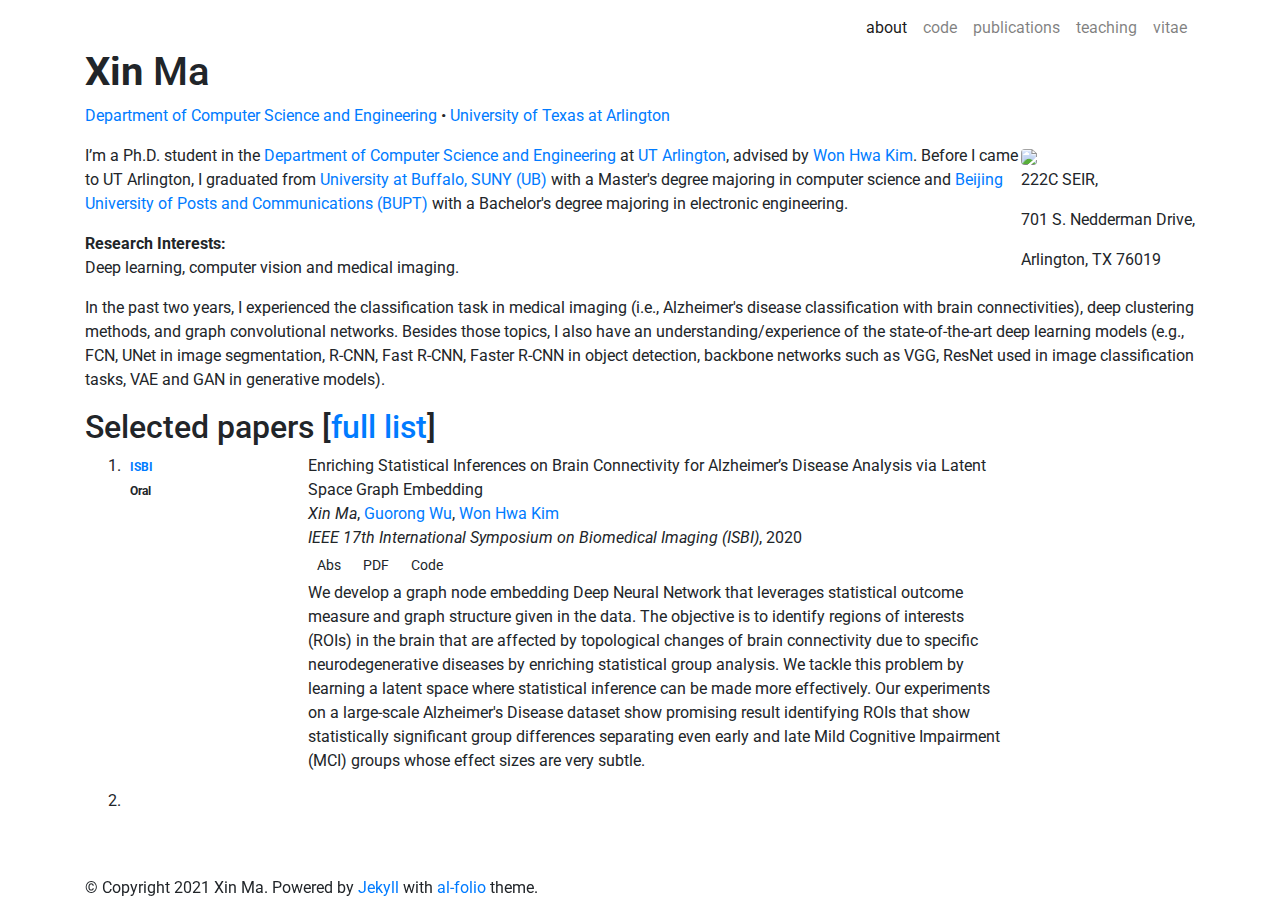
==== index.html @ b3edd10b "Update index.html" ====
<!DOCTYPE html>
<html>

  <head>
    <meta charset="utf-8">
<meta name="viewport" content="width=device-width, initial-scale=1, shrink-to-fit=no">
<meta http-equiv="X-UA-Compatible" content="IE=edge">

<title>Xin Ma</title>
<meta name="description" content="PhD student in Deep Learning and Computer Vision @ UT Arlington.">

<!-- Bootstrap & MDB -->
<link href="https://stackpath.bootstrapcdn.com/bootstrap/4.5.2/css/bootstrap.min.css" rel="stylesheet" integrity="sha512-MoRNloxbStBcD8z3M/2BmnT+rg4IsMxPkXaGh2zD6LGNNFE80W3onsAhRcMAMrSoyWL9xD7Ert0men7vR8LUZg==" crossorigin="anonymous">
<link rel="stylesheet" href="https://cdnjs.cloudflare.com/ajax/libs/mdbootstrap/4.19.1/css/mdb.min.css" integrity="sha512-RO38pBRxYH3SoOprtPTD86JFOclM51/XTIdEPh5j8sj4tp8jmQIx26twG52UaLi//hQldfrh7e51WzP9wuP32Q==" crossorigin="anonymous" />

<!-- Fonts & Icons -->
<link rel="stylesheet" href="https://cdnjs.cloudflare.com/ajax/libs/font-awesome/5.14.0/css/all.min.css"  integrity="sha512-1PKOgIY59xJ8Co8+NE6FZ+LOAZKjy+KY8iq0G4B3CyeY6wYHN3yt9PW0XpSriVlkMXe40PTKnXrLnZ9+fkDaog==" crossorigin="anonymous">
<link rel="stylesheet" href="https://cdnjs.cloudflare.com/ajax/libs/academicons/1.9.0/css/academicons.min.css" integrity="sha512-W4yqoT1+8NLkinBLBZko+dFB2ZbHsYLDdr50VElllRcNt2Q4/GSs6u71UHKxB7S6JEMCp5Ve4xjh3eGQl/HRvg==" crossorigin="anonymous">
<link rel="stylesheet" type="text/css" href="https://fonts.googleapis.com/css?family=Roboto:300,400,500,700|Roboto+Slab:100,300,400,500,700|Material+Icons">

<!-- Styles -->
<link rel="shortcut icon" href="/xma/assets/img/favicon.ico">
<link rel="stylesheet" href="/xma/assets/css/main.css">

<link rel="canonical" href="/xma/">

<!-- Open Graph -->

<meta property="og:site_name" content="PhD student in Deep Learning and Computer Vision @ UT Arlington." />
<meta property="og:type" content="object" />
<meta property="og:title" content="" />
<meta property="og:url" content="https://xma24.github.io/xma/" />
<meta property="og:description" content="about" />
<meta property="og:image" content="" />


  </head>

  <body class="fixed-top-nav ">

    <!-- Header -->

    <header>

    <!-- Nav Bar -->
    <nav id="navbar" class="navbar navbar-light bg-white navbar-expand-sm fixed-top">
    <div class="container">
      
        <!-- Social Icons -->
        <div class="row ml-1 ml-sm-0">
          <span class="contact-icon text-center">
  <a href="mailto:xin.ma@mavs.uta.edu"><i class="fas fa-envelope"></i></a>
  
  <a href="https://scholar.google.com/citations?user=RAw-wJIAAAAJ" target="_blank" title="Google Scholar"><i class="ai ai-google-scholar"></i></a>
  
  
  <a href="https://github.com/xma24" target="_blank" title="GitHub"><i class="fab fa-github"></i></a>
  <a href="https://www.linkedin.com/in/xin-ma-b4b8b1197/" target="_blank" title="LinkedIn"><i class="fab fa-linkedin"></i></a>
  
  
  
  
</span>

        </div>
      
      <!-- Navbar Toogle -->
      <button class="navbar-toggler collapsed ml-auto" type="button" data-toggle="collapse" data-target="#navbarNav" aria-controls="navbarNav" aria-expanded="false" aria-label="Toggle navigation">
        <span class="sr-only">Toggle navigation</span>
        <span class="icon-bar top-bar"></span>
        <span class="icon-bar middle-bar"></span>
        <span class="icon-bar bottom-bar"></span>
      </button>
      <div class="collapse navbar-collapse text-right" id="navbarNav">
        <ul class="navbar-nav ml-auto flex-nowrap">
          <!-- About -->
          <li class="nav-item active">
            <a class="nav-link" href="/xma/">
              about
              
                <span class="sr-only">(current)</span>
              
            </a>
          </li>
          
          <!-- Other pages -->
          
          
          
          
          
          
          
          
          
          
          
          
          
<!--           <li class="nav-item "> -->
<!--               <a class="nav-link" href="/xma/bio/"> -->
<!--                 bio -->
<!--                  -->
<!--               </a> -->
<!--           </li> -->
<!--            -->
<!--            -->
<!--            -->
<!--           <li class="nav-item "> -->
<!--               <a class="nav-link" href="/xma/calendar/"> -->
<!--                 calendar -->
<!--                  -->
<!--               </a> -->
<!--           </li> -->
<!--            -->
          
          
          <li class="nav-item ">
              <a class="nav-link" href="/xma/code/">
                code
                
              </a>
          </li>
          
          
          
          
          
          <li class="nav-item ">
              <a class="nav-link" href="/xma/publications/">
                publications
                
              </a>
          </li>
          
          
          
          <li class="nav-item ">
              <a class="nav-link" href="/xma/teaching/">
                teaching
                
              </a>
          </li>
          
          
          <!-- CV link -->
          <li class="nav-item">
            <a class="nav-link" href="/xma/assets/pdf/CV.pdf" target="_blank">vitae</a>
          </li>
        </ul>
      </div>
    </div>
  </nav>

</header>


    <!-- Content -->

    <div class="container mt-5">
      <div class="post">

  <header class="post-header">
    
    
    
    
    <h1 class="post-title">
<span class="font-weight-bold">Xin</span>  Ma</h1>
    <p class="post-description"><a href="https://www.uta.edu/academics/schools-colleges/engineering/academics/departments/cse" target="_blank">Department of Computer Science and Engineering</a> • <a href="https://www.uta.edu/" target="_blank">University of Texas at Arlington</a></p>
  </header>

  <article>
    
    <div class="profile float-right">
      
        <img class="img-fluid z-depth-1 rounded" src="/xma/assets/img/xin_ma.jpeg">
      
      
        <div class="address">
          <p>222C SEIR,</p> <p>701 S. Nedderman Drive,</p> <p>Arlington, TX 76019</p>

        </div>
      
    </div>
    

    <p>I’m a Ph.D. student in the <a href="https://www.uta.edu/academics/schools-colleges/engineering/academics/departments/cse" target="_blank">Department of Computer Science and Engineering</a> at <a href="https://www.uta.edu/" target="_blank">UT Arlington</a>, advised by <a href="http://ranger.uta.edu/~wonhwa/" target="\_blank">Won Hwa Kim</a>. Before I came to UT Arlington, I graduated from <a href="http://www.buffalo.edu/" target="\_blank">University at Buffalo, SUNY (UB)</a> with a Master's degree majoring in computer science and <a href="https://english.bupt.edu.cn/" target="\_blank">Beijing University of Posts and Communications (BUPT)</a> with a Bachelor's degree majoring in electronic engineering.</p>

<p><strong>Research Interests:</strong> <br>
<!--Probabilistic modeling, deep learning, and massively multi-task learning, with a focus on computational frameworks for adaptation, interpretability, and personalization of statistical models learned from data.</p>-->
  Deep learning, computer vision and medical imaging.
</p>


  <p>In the past two years, I experienced the classification task in medical imaging (i.e., Alzheimer's disease classification with brain connectivities), deep clustering methods, and graph convolutional networks. Besides those topics, I also have an understanding/experience of the state-of-the-art deep learning models (e.g., FCN, UNet in image segmentation, R-CNN, Fast R-CNN, Faster R-CNN in object detection, backbone networks such as VGG, ResNet used in image classification tasks, VAE and GAN in generative models).
  </p>
    
      <div class="publications">
  <h2>Selected papers <span>[<a href="https://scholar.google.com/citations?user=RAw-wJIAAAAJ">full list</a>]</span>
</h2>
  <ol class="bibliography">
<li>
<div class="row">
  <div class="col-sm-2 abbr">
  
    <abbr class="badge"><a href="http://2020.biomedicalimaging.org" target="_blank">ISBI</a></abbr>
    <br>
    <span class="award badge">Oral</span>
    
  
  
  </div>

  <div id="alshedivat2020federated" class="col-sm-8">
    
      <div class="title">Enriching Statistical Inferences on Brain Connectivity for Alzheimer’s Disease Analysis via Latent Space Graph Embedding</div>
      <div class="author">
        
          
            
              <em>Xin Ma</em>,
            
          
        
          
            
              
                <a href="https://www.acmlab.org/about-me" target="_blank">Guorong Wu</a>,
              
            
          
        
          
            
              
                <a href="http://ranger.uta.edu/~wonhwa/" target="_blank">Won Hwa Kim</a>
              
            
          
        
      </div>

      <div class="periodical">
      
        <em>IEEE 17th International Symposium on Biomedical Imaging (ISBI)</em>,
      
      
        2020
      
      </div>
    

    <div class="links">
    
      <a class="abstract btn btn-sm z-depth-0" role="button">Abs</a>
    
    
      <a href="https://ieeexplore.ieee.org/document/9098641" class="btn btn-sm z-depth-0" role="button" target="_blank">PDF</a>
    
    
    
    
    
    
    
      <a href="https://github.com/xma24/hotelling2_nn" class="btn btn-sm z-depth-0" role="button" target="_blank">Code</a>
    
    
    
    
    
    
    </div>

    <!-- Hidden abstract block -->
    
    <div class="abstract hidden">
      <p>We develop a graph node embedding Deep Neural Network that leverages statistical outcome measure and graph structure given in the data. The objective is to identify regions of interests (ROIs) in the brain that are affected by topological changes of brain connectivity due to specific neurodegenerative diseases by enriching statistical group analysis. We tackle this problem by learning a latent space where statistical inference can be made more effectively. Our experiments on a large-scale Alzheimer's Disease dataset show promising result identifying ROIs that show statistically significant group differences separating even early and late Mild Cognitive Impairment (MCI) groups whose effect sizes are very subtle.</p>
    </div>
    

    <!-- Hidden talk block -->
    
  </div>
</div>
</li>
<li>




<!-- <div class="row"> -->
<!--   <div class="col-sm-2 abbr"> -->
<!--    -->
<!--     <abbr class="badge"><a href="http://2020.biomedicalimaging.org" target="_blank">ISBI</a></abbr> -->
<!--     <br> -->
<!--     <span class="award badge">Oral</span> -->
<!--      -->
<!--    -->
<!--    -->
<!--   </div> -->
<!--  -->
<!--   <div id="alshedivat2020federated" class="col-sm-8"> -->
<!--      -->
<!--       <div class="title">Enriching Statistical Inferences on Brain Connectivity for Alzheimer’s Disease Analysis via Latent Space Graph Embedding</div> -->
<!--       <div class="author"> -->
<!--          -->
<!--            -->
<!--              -->
<!--               <em>Xin Ma</em>, -->
<!--              -->
<!--            -->
<!--          -->
<!--            -->
<!--              -->
<!--                -->
<!--                 <em>Guorong Wu</em>, -->
<!--                -->
<!--              -->
<!--            -->
<!--          -->
<!--            -->
<!--              -->
<!--                -->
<!--                 <a href="http://ranger.uta.edu/~wonhwa/" target="_blank">Won Hwa Kim</a> -->
<!--                -->
<!--              -->
<!--            -->
<!--          -->
<!--       </div> -->
<!--  -->
<!--       <div class="periodical"> -->
<!--        -->
<!--         <em>IEEE 17th International Symposium on Biomedical Imaging (ISBI)</em>, -->
<!--        -->
<!--        -->
<!--         2020 -->
<!--        -->
<!--       </div> -->
<!--      -->
<!--  -->
<!--     <div class="links"> -->
<!--      -->
<!--       <a class="abstract btn btn-sm z-depth-0" role="button">Abs</a> -->
<!--      -->
<!--      -->
<!--       <a href="https://ieeexplore.ieee.org/document/9098641" class="btn btn-sm z-depth-0" role="button" target="_blank">PDF</a> -->
<!--      -->
<!--      -->
<!--      -->
<!--      -->
<!--      -->
<!--      -->
<!--      -->
<!--       <a href="https://github.com/xma24/hotelling2_nn" class="btn btn-sm z-depth-0" role="button" target="_blank">Code</a> -->
<!--      -->
<!--      -->
<!--      -->
<!--      -->
<!--      -->
<!--      -->
<!--     </div> -->
<!--  -->
<!--     -->
<!--      -->
<!--     <div class="abstract hidden"> -->
<!--       <p>We develop a graph node embedding Deep Neural Network that leverages statistical outcome measure and graph structure given in the data. The objective is to identify regions of interests (ROIs) in the brain that are affected by topological changes of brain connectivity due to specific neurodegenerative diseases by enriching statistical group analysis. We tackle this problem by learning a latent space where statistical inference can be made more effectively. Our experiments on a large-scale Alzheimer's Disease dataset show promising result identifying ROIs that show statistically significant group differences separating even early and late Mild Cognitive Impairment (MCI) groups whose effect sizes are very subtle.</p> -->
<!--     </div> -->
<!--      -->
<!--  -->
<!--     -->
<!--      -->
<!--   </div> -->
<!-- </div> -->
<!-- </li> -->
<!-- <li> -->


<!-- <div class="row"> -->
<!--   <div class="col-sm-2 abbr"> -->
<!--    -->
<!--      -->
<!--     <abbr class="badge"><a href="http://jmlr.org" target="_blank">JMLR</a></abbr> -->
<!--      -->
<!--    -->
<!--    -->
<!--   </div> -->
<!--  -->
<!--   <div id="alshedivat2020cen" class="col-sm-8"> -->
<!--      -->
<!--       <div class="title">Contextual Explanation Networks</div> -->
<!--       <div class="author"> -->
<!--          -->
<!--            -->
<!--              -->
<!--               <em>Al-Shedivat, M.</em>, -->
<!--              -->
<!--            -->
<!--          -->
<!--            -->
<!--              -->
<!--                -->
<!--                 <a href="https://sites.google.com/site/kumaravinavadubey/" target="_blank">Dubey, A.</a>, -->
<!--                -->
<!--              -->
<!--            -->
<!--          -->
<!--            -->
<!--              -->
<!--                -->
<!--                 <a href="https://www.cs.cmu.edu/~epxing/" target="_blank">Xing, E.P.</a> -->
<!--                -->
<!--              -->
<!--            -->
<!--          -->
<!--       </div> -->
<!--  -->
<!--       <div class="periodical"> -->
<!--        -->
<!--         <em>Journal of Machine Learning Research (JMLR)</em>, -->
<!--        -->
<!--        -->
<!--         2020 -->
<!--        -->
<!--       </div> -->
<!--      -->
<!--  -->
<!--     <div class="links"> -->
<!--      -->
<!--       <a class="abstract btn btn-sm z-depth-0" role="button">Abs</a> -->
<!--      -->
<!--      -->
<!--       <a href="http://arxiv.org/abs/1705.10301" class="btn btn-sm z-depth-0" role="button" target="_blank">arXiv</a> -->
<!--      -->
<!--      -->
<!--      -->
<!--      -->
<!--        -->
<!--       <a href="/xma/assets/pdf/cen-jmlr.pdf" class="btn btn-sm z-depth-0" role="button" target="_blank">PDF</a> -->
<!--        -->
<!--      -->
<!--      -->
<!--      -->
<!--      -->
<!--       <a href="https://github.com/alshedivat/cen" class="btn btn-sm z-depth-0" role="button" target="_blank">Code</a> -->
<!--      -->
<!--      -->
<!--      -->
<!--      -->
<!--      -->
<!--      -->
<!--       Press: <a href="https://soundcloud.com/nlp-highlights/21a" target="_blank">NLP Highlights</a> -->
<!--      -->
<!--     </div> -->
<!--  -->   
<!--      -->
<!--     <div class="abstract hidden"> -->
<!--       <p>Modern learning algorithms excel at producing accurate but complex models of the data. However, deploying such models in the real-world requires extra care: we must ensure their reliability, robustness, and absence of undesired biases. This motivates the development of models that are equally accurate but can be also easily inspected and assessed beyond their predictive performance. To this end, we introduce contextual explanation networks (CENs)—a class of architectures that learn to predict by generating and utilizing intermediate, simplified probabilistic models. Specifically, CENs generate parameters for intermediate graphical models which are further used for prediction and play the role of explanations. Contrary to the existing post-hoc model-explanation tools, CENs learn to predict and to explain jointly. Our approach offers two major advantages: (i) for each prediction, valid, instance-specific explanations are generated with no computational overhead and (ii) prediction via explanation acts as a regularizer and boosts performance in low-resource settings. We analyze the proposed framework theoretically and experimentally. Our results on image and text classification and survival analysis tasks demonstrate that CENs are not only competitive with the state-of-the-art methods but also offer additional insights behind each prediction, that are valuable for decision support. We also show that while post-hoc methods may produce misleading explanations in certain cases, CENs are always consistent and allow to detect such cases systematically.</p> -->
<!--     </div> -->
<!--      -->
<!--  -->
<!--    -->
<!--      -->
<!--   </div> -->
<!-- </div> -->
<!-- </li> -->
<!-- <li> -->
<!-- <div class="row"> -->
<!--   <div class="col-sm-2 abbr"> -->
<!--    -->
<!--      -->
<!--     <abbr class="badge"><a href="https://naacl2019.org" target="_blank">NAACL</a></abbr> -->
<!--      -->
<!--    -->
<!--    -->
<!--     <span class="award badge">Full Oral</span> -->
<!--    -->
<!--   </div> -->
<!--  -->
<!--   <div id="alshedivat2019consistency" class="col-sm-8"> -->
<!--      -->
<!--       <div class="title">Consistency by Agreement in Zero-shot Neural Machine Translation</div> -->
<!--       <div class="author"> -->
<!--          -->
<!--            -->
<!--              -->
<!--               <em>Al-Shedivat, M.</em>, -->
<!--              -->
<!--            -->
<!--          -->
<!--            -->
<!--              -->
<!--                -->
<!--                 <a href="https://www.cs.cmu.edu/~apparikh/" target="_blank">Parikh, A.P.</a> -->
<!--                -->
<!--              -->
<!--            -->
<!--          -->
<!--       </div> -->
<!--  -->
<!--       <div class="periodical"> -->
<!--        -->
<!--         <em>In Annual Conference of the North American Chapter of the Association for Computational Linguistics (NAACL)</em>, -->
<!--        -->
<!--        -->
<!--         2019 -->
<!--        -->
<!--       </div> -->
<!--      -->
<!--  -->
<!--     <div class="links"> -->
<!--      -->
<!--       <a class="abstract btn btn-sm z-depth-0" role="button">Abs</a> -->
<!--      -->
<!--      -->
<!--       <a href="http://arxiv.org/abs/1904.02338" class="btn btn-sm z-depth-0" role="button" target="_blank">arXiv</a> -->
<!--      -->
<!--      -->
<!--      -->
<!--      -->
<!--        -->
<!--       <a href="/xma/assets/pdf/agreement-naacl19.pdf" class="btn btn-sm z-depth-0" role="button" target="_blank">PDF</a> -->
<!--        -->
<!--      -->
<!--      -->
<!--      -->
<!--      -->
<!--       <a href="https://github.com/google-research/language/tree/master/language/labs/consistent_zero_shot_nmt" class="btn btn-sm z-depth-0" role="button" target="_blank">Code</a> -->
<!--      -->
<!--      -->
<!--      -->
<!--        -->
<!--       <a href="https://docs.google.com/presentation/d/1e0eAKcYMkSTd5HJiwLHt67vguNLcZi6gLuemLIh91Ik/edit" class="btn btn-sm z-depth-0" role="button" target="_blank">Slides</a> -->
<!--        -->
<!--      -->
<!--      -->
<!--       <a class="talk btn btn-sm z-depth-0" role="button" target="_blank">Talk</a> -->
<!--      -->
<!--      -->
<!--      -->
<!--     </div> -->
<!--  -->
<!--      -->
<!--      -->
<!--     <div class="abstract hidden"> -->
<!--       <p>Generalization and reliability of multilingual translation often highly depend on the amount of available parallel data for each language pair of interest. In this paper, we focus on zero-shot generalization—a challenging setup that tests models on translation directions they have not been optimized for at training time. To solve the problem, we (i) reformulate multilingual translation as probabilistic inference, (ii) define the notion of zero-shot consistency and show why standard training often results in models unsuitable for zero-shot tasks, and (iii) introduce a consistent agreement-based training method that encourages the model to produce equivalent translations of parallel sentences in auxiliary languages. We test our multilingual NMT models on multiple public zero-shot translation benchmarks (IWSLT17, UN corpus, Europarl) and show that agreement-based learning often results in 2-3 BLEU zero-shot improvement over strong baselines without any loss in performance on supervised translation directions.</p> -->
<!--     </div> -->
<!--      -->
<!--  -->
<!--      -->
<!--      -->
<!--     <div class="talk hidden"> -->
<!--        -->
<!--   <iframe id="youtube" src="https://www.youtube-nocookie.com/embed/2vR06ih4010" style="border:none; min-height: 300px;" width="100%" allow="accelerometer; autoplay; encrypted-media; gyroscope; picture-in-picture" allowfullscreen>IFRAMES blocked. You see this instead...</iframe> -->
<!--    -->
<!--     </div> -->
<!--      -->
<!--   </div> -->
<!-- </div> -->
<!-- </li> -->
<!-- <li> -->
<!-- <div class="row"> -->
<!--   <div class="col-sm-2 abbr"> -->
<!--    -->
<!--      -->
<!--     <abbr class="badge"><a href="https://www.iclr.cc" target="_blank">ICLR</a></abbr> -->
<!--      -->
<!--    -->
<!--    -->
<!--     <span class="award badge">Best Paper Award</span> -->
<!--    -->
<!--   </div> -->
<!--  -->
<!--   <div id="alshedivat2018adaptation" class="col-sm-8"> -->
<!--      -->
<!--       <div class="title">Continuous Adaptation via Meta-Learning in Nonstationary and Competitive Environments</div> -->
<!--       <div class="author"> -->
<!--          -->
<!--            -->
<!--              -->
<!--               <em>Al-Shedivat, M.</em>, -->
<!--              -->
<!--            -->
<!--          -->
<!--            -->
<!--              -->
<!--                -->
<!--                 <a href="https://thetb.github.io/" target="_blank">Bansal, T.</a>, -->
<!--                -->
<!--              -->
<!--            -->
<!--          -->
<!--            -->
<!--              -->
<!--                -->
<!--                 <a href="https://sites.google.com/site/yburda/" target="_blank">Burda, Y.</a>, -->
<!--                -->
<!--              -->
<!--            -->
<!--          -->
<!--            -->
<!--              -->
<!--                -->
<!--                 <a href="http://www.cs.toronto.edu/~ilya/" target="_blank">Sutskever, I.</a>, -->
<!--                -->
<!--              -->
<!--            -->
<!--          -->
<!--            -->
<!--              -->
<!--                -->
<!--                 <a href="https://scholar.google.com/citations?user=Vzr1RukAAAAJ" target="_blank">Mordatch, I.</a>, -->
<!--                -->
<!--              -->
<!--            -->
<!--          -->
<!--            -->
<!--              -->
<!--                -->
<!--                 <a href="https://people.eecs.berkeley.edu/~pabbeel/" target="_blank">Abbeel, P.</a> -->
<!--                -->
<!--              -->
<!--            -->
<!--          -->
<!--       </div> -->
<!--  -->
<!--       <div class="periodical"> -->
<!--        -->
<!--         <em>In International Conference on Learning Representations (ICLR)</em>, -->
<!--        -->
<!--        -->
<!--         2018 -->
<!--        -->
<!--       </div> -->
<!--      -->
<!--  -->
<!--     <div class="links"> -->
<!--      -->
<!--       <a class="abstract btn btn-sm z-depth-0" role="button">Abs</a> -->
<!--      -->
<!--      -->
<!--       <a href="http://arxiv.org/abs/1710.03641" class="btn btn-sm z-depth-0" role="button" target="_blank">arXiv</a> -->
<!--      -->
<!--      -->
<!--      -->
<!--      -->
<!--      -->
<!--      -->
<!--       <a href="https://blog.openai.com/meta-learning-for-wrestling/" class="btn btn-sm z-depth-0" role="button" target="_blank">Blog</a> -->
<!--      -->
<!--      -->
<!--       <a href="https://github.com/openai/robosumo" class="btn btn-sm z-depth-0" role="button" target="_blank">Code</a> -->
<!--      -->
<!--      -->
<!--        -->
<!--       <a href="/xma/assets/pdf/ca-iclr2018-poster.pdf" class="btn btn-sm z-depth-0" role="button" target="_blank">Poster</a> -->
<!--        -->
<!--      -->
<!--      -->
<!--      -->
<!--       <a class="talk btn btn-sm z-depth-0" role="button" target="_blank">Talk</a> -->
<!--      -->
<!--      -->
<!--       <a href="https://sites.google.com/view/adaptation-via-metalearning/" class="btn btn-sm z-depth-0" role="button" target="_blank">Website</a> -->
<!--      -->
<!--      -->
<!--       Press: <a href="http://www.wired.com/story/ai-sumo-wrestlers-could-make-future-robots-more-nimble/" target="_blank">WIRED</a>, <a href="https://qz.com/1099795" target="_blank">Quartz</a> -->
<!--      -->
<!--     </div> -->
<!--  -->
<!--      -->
<!--      -->
<!--     <div class="abstract hidden"> -->
<!--       <p>Ability to continuously learn and adapt from limited experience in nonstationary environments is an important milestone on the path towards general intelligence. In this paper, we cast the problem of continuous adaptation into the learning-to-learn framework. We develop a simple gradient-based meta-learning algorithm suitable for adaptation in dynamically changing and adversarial scenarios. Additionally, we design a new multi-agent competitive environment, RoboSumo, and define iterated adaptation games for testing various aspects of continuous adaptation strategies. We demonstrate that meta-learning enables significantly more efficient adaptation than reactive baselines in the few-shot regime. Our experiments with a population of agents that learn and compete suggest that meta-learners are the fittest.</p> -->
<!--     </div> -->
<!--      -->
<!--  -->
<!--     -->
<!--      -->
<!--     <div class="talk hidden"> -->
<!--        -->
<!--   <div id="fb-root"></div> -->
<!-- <div id="alshedivat2018adaptation" class="fb-video" data-href="https://www.facebook.com/facebook/videos/2126769937352061/" data-lazy="true" data-width="auto" data-show-text="false" data-allowfullscreen="true"></div> -->
<!--    -->
<!--     </div> -->
<!--      -->
<!--   </div> -->
<!-- </div> -->
<!-- </li> -->
<!-- </ol> -->
<!-- </div> -->

    
<!--  -->
<!--      -->
<!--   </article> -->
<!--  -->
<!-- </div> -->
<!--  -->
<!--     </div> -->

    <!-- Footer -->

<br>
<br>
    
<footer class="fixed-bottom">
  <div class="container mt-0">
    © Copyright 2021 Xin Ma.
    Powered by <a href="http://jekyllrb.com/" target="_blank">Jekyll</a> with <a href="https://github.com/alshedivat/al-folio" target="_blank">al-folio</a> theme.

    
  </div>
</footer>



  </body>

  <!-- Load Core and Bootstrap JS -->
<script src="https://code.jquery.com/jquery-3.5.1.slim.min.js" integrity="sha512-/DXTXr6nQodMUiq+IUJYCt2PPOUjrHJ9wFrqpJ3XkgPNOZVfMok7cRw6CSxyCQxXn6ozlESsSh1/sMCTF1rL/g==" crossorigin="anonymous"></script>
<script src="https://cdnjs.cloudflare.com/ajax/libs/popper.js/2.4.4/umd/popper.min.js" integrity="sha512-eUQ9hGdLjBjY3F41CScH3UX+4JDSI9zXeroz7hJ+RteoCaY+GP/LDoM8AO+Pt+DRFw3nXqsjh9Zsts8hnYv8/A==" crossorigin="anonymous"></script>
<script src="https://stackpath.bootstrapcdn.com/bootstrap/4.5.2/js/bootstrap.min.js" integrity="sha512-M5KW3ztuIICmVIhjSqXe01oV2bpe248gOxqmlcYrEzAvws7Pw3z6BK0iGbrwvdrUQUhi3eXgtxp5I8PDo9YfjQ==" crossorigin="anonymous"></script>
<script src="https://cdnjs.cloudflare.com/ajax/libs/mdbootstrap/4.19.1/js/mdb.min.js"  integrity="sha512-Mug9KHKmroQFMLm93zGrjhibM2z2Obg9l6qFG2qKjXEXkMp/VDkI4uju9m4QKPjWSwQ6O2qzZEnJDEeCw0Blcw==" crossorigin="anonymous"></script>

<!-- Load Common JS -->
<script src="/xma/assets/js/common.js"></script>
<script async defer src="https://buttons.github.io/buttons.js"></script>
<script async defer src="https://connect.facebook.net/en_US/sdk.js"></script>

<!-- Code Syntax Highlighting -->
<link rel="stylesheet" href="https://gitcdn.link/repo/jwarby/jekyll-pygments-themes/master/github.css" />


<!-- Load KaTeX -->
<link rel="stylesheet" href="https://cdnjs.cloudflare.com/ajax/libs/KaTeX/0.12.0/katex.min.css" integrity="sha512-h7nl+xz8wgDlNM4NqKEM4F1NkIRS17M9+uJwIGwuo8vGqIl4BhuCKdxjWEINm+xyrUjNCnK5dCrhM0sj+wTIXw==" crossorigin="anonymous" />
<script src="https://cdnjs.cloudflare.com/ajax/libs/KaTeX/0.12.0/katex.min.js" integrity="sha512-/CMIhXiDA3m2c9kzRyd97MTb3MC6OVnx4TElQ7fkkoRghwDf6gi41gaT1PwF270W6+J60uTmwgeRpNpJdRV6sg==" crossorigin="anonymous"></script>
<script src="/xma/assets/js/katex.js"></script>



<!-- Load Mansory & imagesLoaded -->
<script src="https://cdnjs.cloudflare.com/ajax/libs/masonry/4.2.2/masonry.pkgd.min.js" integrity="" crossorigin="anonymous"></script>
<script src="https://unpkg.com/imagesloaded@4/imagesloaded.pkgd.min.js"></script>

<!-- Project Cards Layout -->
<script type="text/javascript">
  // Init Masonry
  var $grid = $('.grid').masonry({
    gutter: 10,
    horizontalOrder: true,
    itemSelector: '.grid-item',
  });
  // layout Masonry after each image loads
  $grid.imagesLoaded().progress( function() {
    $grid.masonry('layout');
  });
</script>





<!-- Google Analytics -->
<script>
(function(i,s,o,g,r,a,m){i['GoogleAnalyticsObject']=r;i[r]=i[r]||function(){
(i[r].q=i[r].q||[]).push(arguments)},i[r].l=1*new Date();a=s.createElement(o),
m=s.getElementsByTagName(o)[0];a.async=1;a.src=g;m.parentNode.insertBefore(a,m)
})(window,document,'script','//www.google-analytics.com/analytics.js','ga');

ga('create', '', 'auto');
ga('send', 'pageview');
</script>



<!-- Calendly -->
<link href="https://assets.calendly.com/assets/external/widget.css" rel="stylesheet">
<script src="https://assets.calendly.com/assets/external/widget.js" type="text/javascript"></script>



</html>
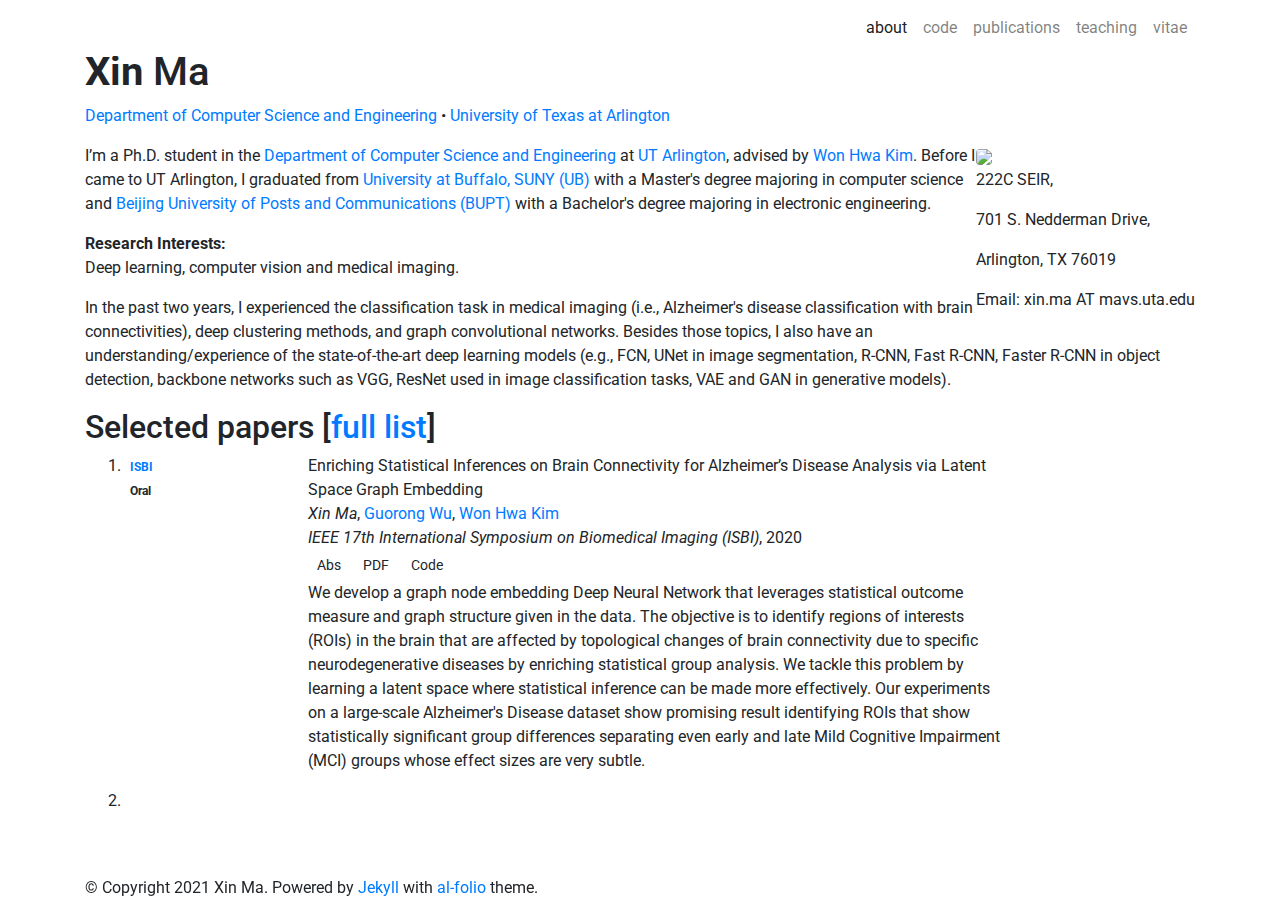
==== commit dd114aa5: "Update index.html" ====
--- a/index.html
+++ b/index.html
@@ -179,7 +179,7 @@
       
       
         <div class="address">
-          <p>222C SEIR,</p> <p>701 S. Nedderman Drive,</p> <p>Arlington, TX 76019</p>
+          <p>222C SEIR,</p> <p>701 S. Nedderman Drive,</p> <p>Arlington, TX 76019</p> <p>Email: xin.ma AT mavs.uta.edu</p>
 
         </div>
       
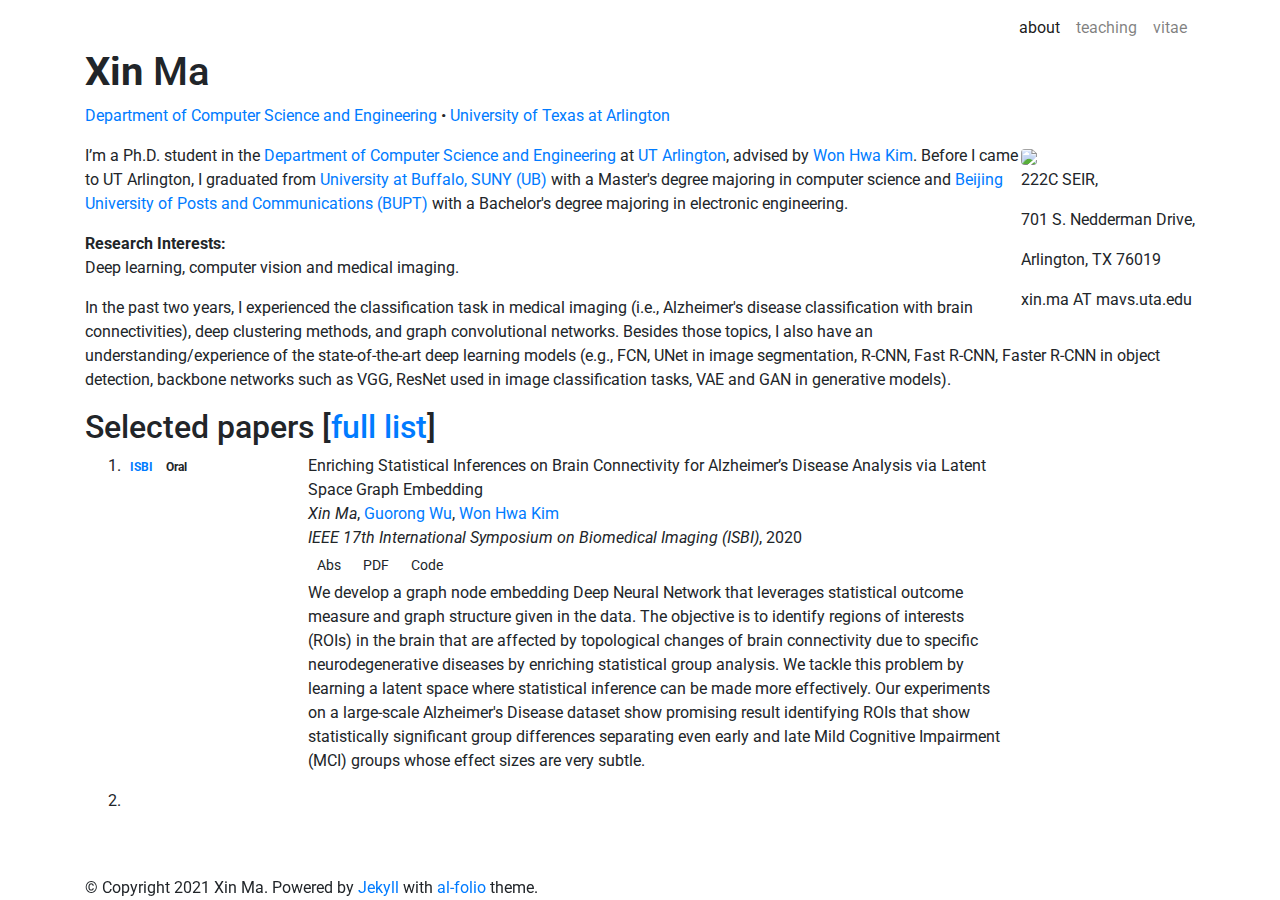
==== commit 3d0e0ed2: "Update index.html" ====
--- a/index.html
+++ b/index.html
@@ -116,24 +116,24 @@
 <!--            -->
           
           
-          <li class="nav-item ">
-              <a class="nav-link" href="/xma/code/">
-                code
-                
-              </a>
-          </li>
-          
-          
-          
-          
-          
-          <li class="nav-item ">
-              <a class="nav-link" href="/xma/publications/">
-                publications
-                
-              </a>
-          </li>
-          
+<!--           <li class="nav-item "> -->
+<!--               <a class="nav-link" href="/xma/code/"> -->
+<!--                 code -->
+<!--                  -->
+<!--               </a> -->
+<!--           </li> -->
+<!--            -->
+<!--            -->
+<!--            -->
+<!--            -->
+<!--            -->
+<!--           <li class="nav-item "> -->
+<!--               <a class="nav-link" href="/xma/publications/"> -->
+<!--                 publications -->
+<!--                  -->
+<!--               </a> -->
+<!--           </li> -->
+<!--            -->
           
           
           <li class="nav-item ">
@@ -144,7 +144,7 @@
           </li>
           
           
-          <!-- CV link -->
+          
           <li class="nav-item">
             <a class="nav-link" href="/xma/assets/pdf/CV.pdf" target="_blank">vitae</a>
           </li>
@@ -179,7 +179,7 @@
       
       
         <div class="address">
-          <p>222C SEIR,</p> <p>701 S. Nedderman Drive,</p> <p>Arlington, TX 76019</p> <p>Email: xin.ma AT mavs.uta.edu</p>
+          <p>222C SEIR,</p> <p>701 S. Nedderman Drive,</p> <p>Arlington, TX 76019</p> <p>xin.ma AT mavs.uta.edu</p>
 
         </div>
       
@@ -206,7 +206,6 @@
   <div class="col-sm-2 abbr">
   
     <abbr class="badge"><a href="http://2020.biomedicalimaging.org" target="_blank">ISBI</a></abbr>
-    <br>
     <span class="award badge">Oral</span>
     
   
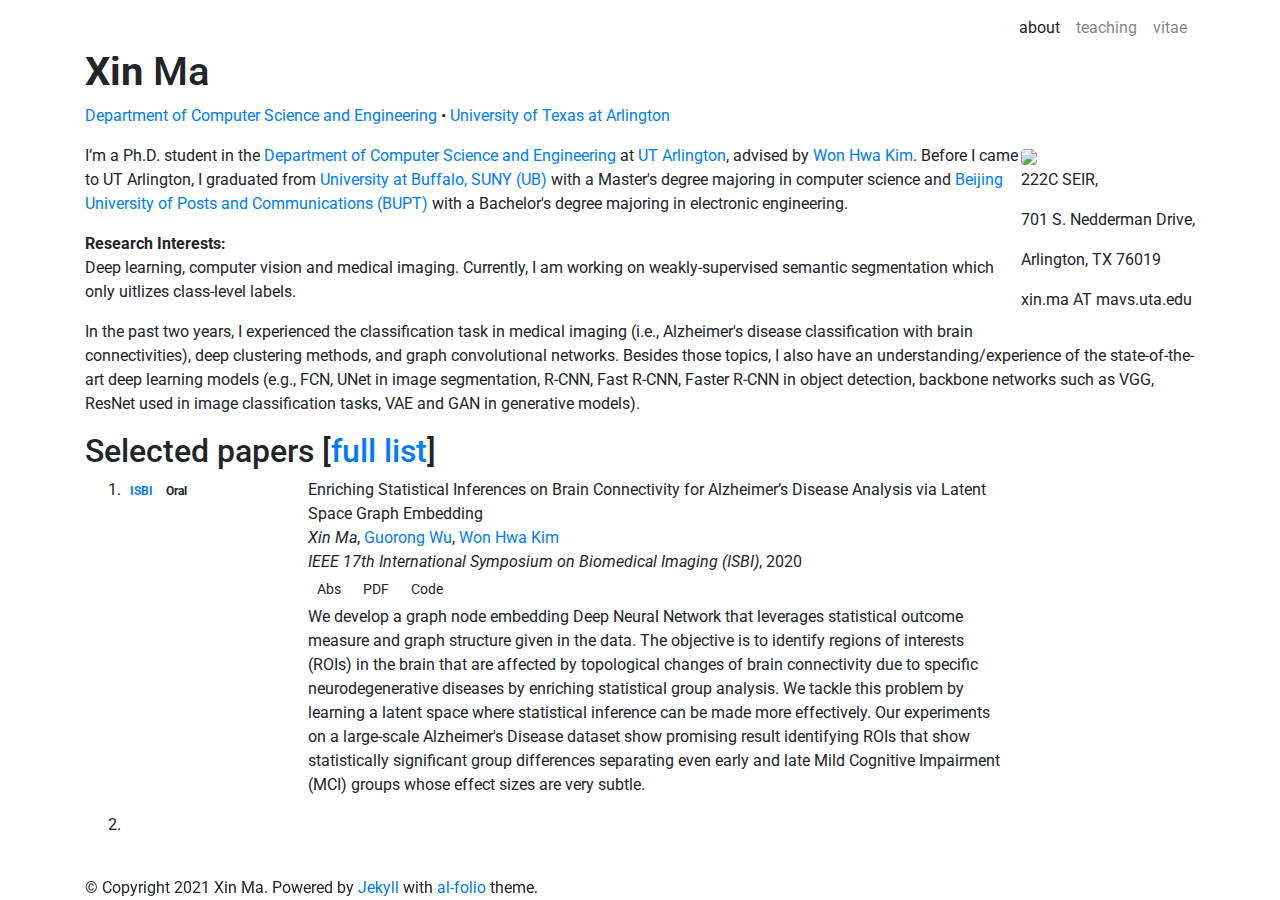
==== commit 739060c3: "Update index.html" ====
--- a/index.html
+++ b/index.html
@@ -190,7 +190,7 @@
 
 <p><strong>Research Interests:</strong> <br>
 <!--Probabilistic modeling, deep learning, and massively multi-task learning, with a focus on computational frameworks for adaptation, interpretability, and personalization of statistical models learned from data.</p>-->
-  Deep learning, computer vision and medical imaging.
+  Deep learning, computer vision and medical imaging. Currently, I am working on weakly-supervised semantic segmentation which only uitlizes class-level labels.
 </p>
 
 
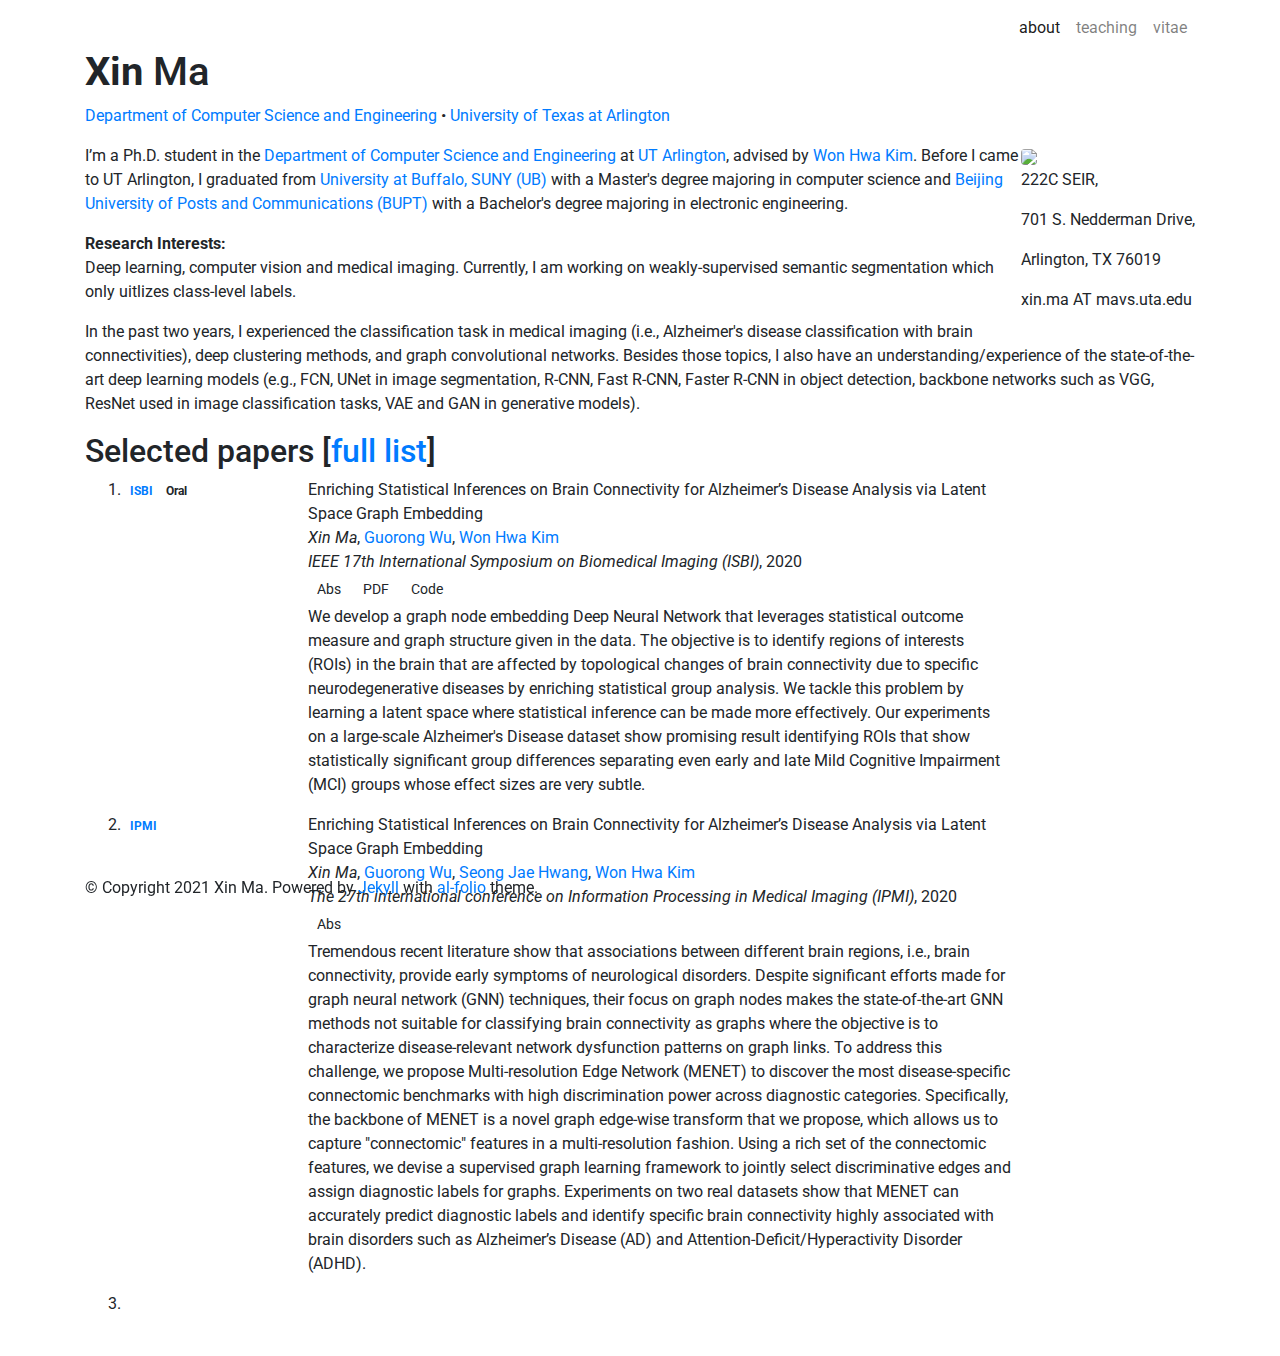
==== commit d3191f13: "Update index.html" ====
--- a/index.html
+++ b/index.html
@@ -202,7 +202,9 @@
 </h2>
   <ol class="bibliography">
 <li>
-<div class="row">
+
+  
+  <div class="row">
   <div class="col-sm-2 abbr">
   
     <abbr class="badge"><a href="http://2020.biomedicalimaging.org" target="_blank">ISBI</a></abbr>
@@ -286,6 +288,93 @@
 </div>
 </li>
 <li>
+  
+  
+  
+  <div class="row">
+    <div class="col-sm-2 abbr">
+      
+      <abbr class="badge"><a href="https://ipmi2021.org/" target="_blank">IPMI</a></abbr>
+<!--      <span class="award badge">Oral</span>-->
+      
+      
+      
+    </div>
+    
+    <div id="alshedivat2020federated" class="col-sm-8">
+      
+      <div class="title">Enriching Statistical Inferences on Brain Connectivity for Alzheimer’s Disease Analysis via Latent Space Graph Embedding</div>
+      <div class="author">
+        
+        
+        
+        <em>Xin Ma</em>,
+        
+        
+        
+        
+        
+        
+        <a href="https://www.acmlab.org/about-me" target="_blank">Guorong Wu</a>,
+        
+        
+        
+        <a href="http://pitt.edu/~sjh95/" target="_blank">Seong Jae Hwang</a>,
+        
+        
+        
+        <a href="http://ranger.uta.edu/~wonhwa/" target="_blank">Won Hwa Kim</a>
+        
+        
+        
+        
+      </div>
+      
+      <div class="periodical">
+        
+        <em>The 27th international conference on Information Processing in Medical Imaging (IPMI)</em>,
+        
+        
+        2020
+        
+      </div>
+      
+      
+      <div class="links">
+        
+        <a class="abstract btn btn-sm z-depth-0" role="button">Abs</a>
+        
+        
+<!--        <a href="https://ieeexplore.ieee.org/document/9098641" class="btn btn-sm z-depth-0" role="button" target="_blank">PDF</a>-->
+        
+        
+        
+        
+        
+        
+        
+<!--        <a href="https://github.com/xma24/hotelling2_nn" class="btn btn-sm z-depth-0" role="button" target="_blank">Code</a>-->
+        
+        
+        
+        
+        
+        
+      </div>
+      
+      <!-- Hidden abstract block -->
+      
+      <div class="abstract hidden">
+        <p>Tremendous recent literature show that associations between different brain regions, i.e., brain connectivity, provide early symptoms of neurological disorders. Despite signiﬁcant efforts made for graph neural network (GNN) techniques, their focus on graph nodes makes the state-of-the-art GNN methods not suitable for classifying brain connectivity as graphs where the objective is to characterize disease-relevant network dysfunction patterns on graph links. To address this challenge, we propose Multi-resolution Edge Network (MENET) to discover the most disease-speciﬁc connectomic benchmarks with high discrimination power across diagnostic categories. Speciﬁcally, the backbone of MENET is a novel graph edge-wise transform that we propose, which allows us to capture "connectomic" features in a multi-resolution fashion. Using a rich set of the connectomic features, we devise a supervised graph learning framework to jointly select discriminative edges and assign diagnostic labels for graphs. Experiments on two real datasets show that MENET can accurately predict diagnostic labels and identify speciﬁc brain connectivity highly associated with brain disorders such as Alzheimer’s Disease (AD) and Attention-Deﬁcit/Hyperactivity Disorder (ADHD).</p>
+      </div>
+      
+      
+      <!-- Hidden talk block -->
+      
+    </div>
+  </div>
+</li>
+    <li>
 
 
 
@@ -782,3 +871,4 @@
 
 
 </html>
+      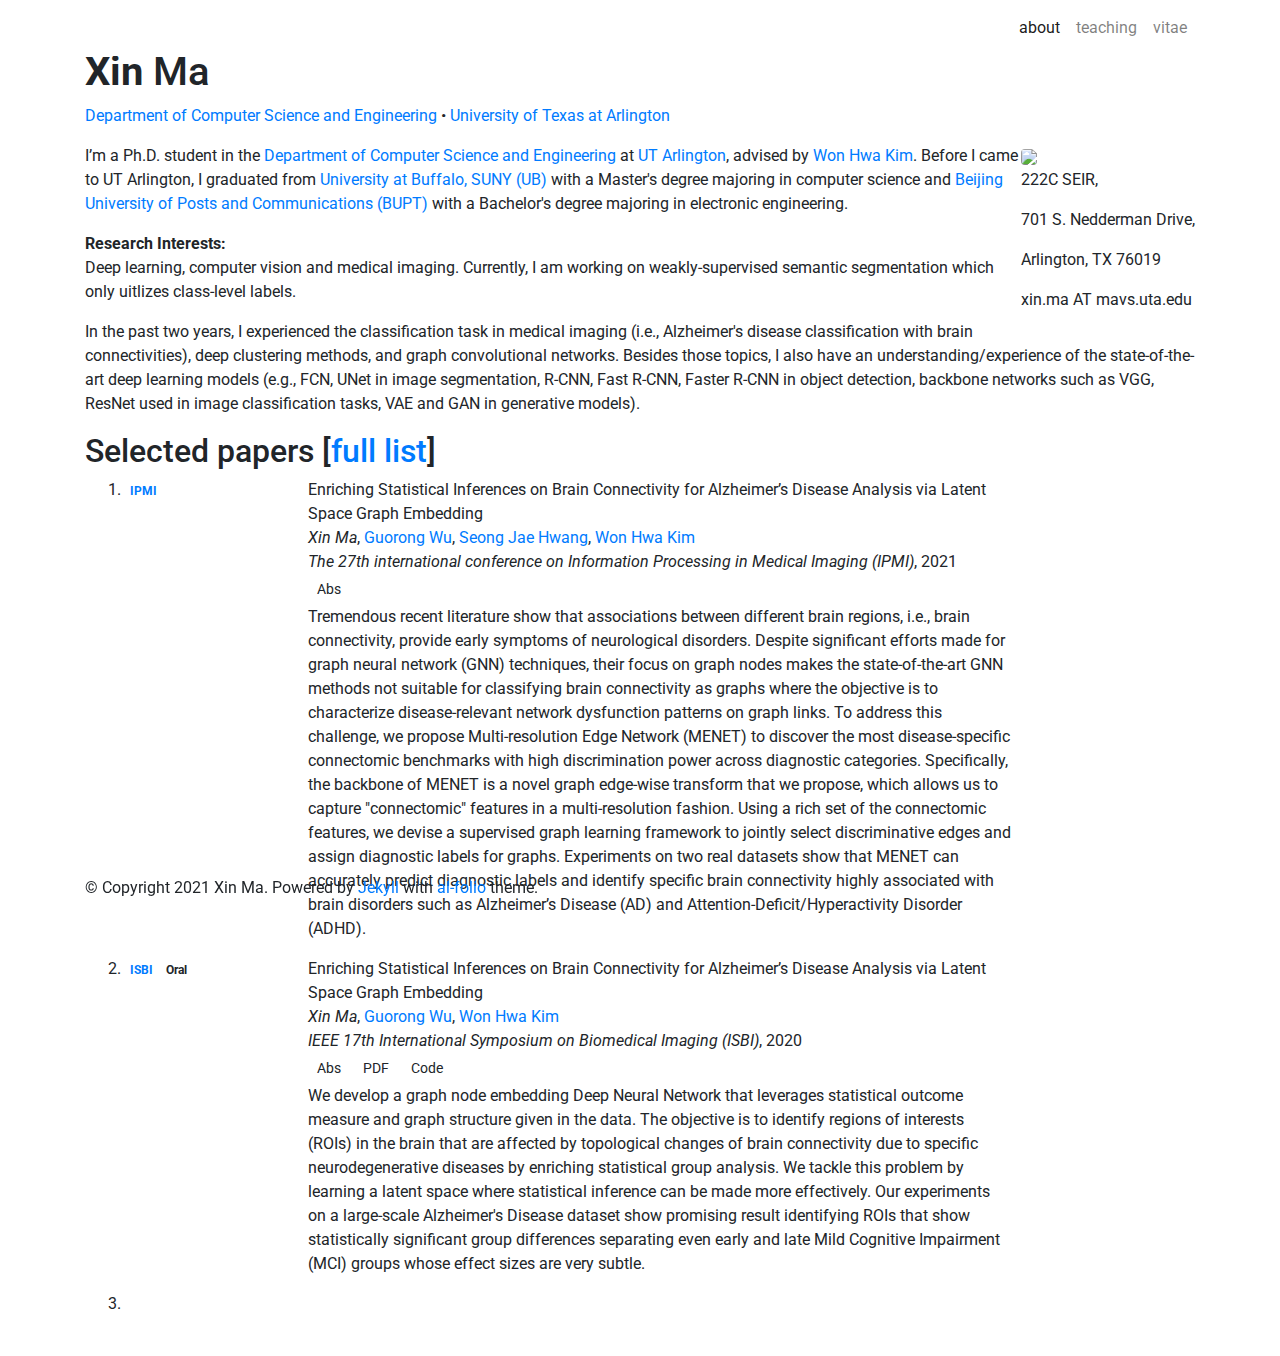
==== commit 49ee1840: "Update index.html" ====
--- a/index.html
+++ b/index.html
@@ -202,6 +202,98 @@
 </h2>
   <ol class="bibliography">
 <li>
+  
+  
+  <div class="row">
+    <div class="col-sm-2 abbr">
+      
+      <abbr class="badge"><a href="https://ipmi2021.org/" target="_blank">IPMI</a></abbr>
+      <!--      <span class="award badge">Oral</span>-->
+      
+      
+      
+    </div>
+    
+    <div id="alshedivat2020federated" class="col-sm-8">
+      
+      <div class="title">Enriching Statistical Inferences on Brain Connectivity for Alzheimer’s Disease Analysis via Latent Space Graph Embedding</div>
+      <div class="author">
+        
+        
+        
+        <em>Xin Ma</em>,
+        
+        
+        
+        
+        
+        
+        <a href="https://www.acmlab.org/about-me" target="_blank">Guorong Wu</a>,
+        
+        
+        
+        <a href="http://pitt.edu/~sjh95/" target="_blank">Seong Jae Hwang</a>,
+        
+        
+        
+        <a href="http://ranger.uta.edu/~wonhwa/" target="_blank">Won Hwa Kim</a>
+        
+        
+        
+        
+      </div>
+      
+      <div class="periodical">
+        
+        <em>The 27th international conference on Information Processing in Medical Imaging (IPMI)</em>,
+        
+        
+        2021
+        
+      </div>
+      
+      
+      <div class="links">
+        
+        <a class="abstract btn btn-sm z-depth-0" role="button">Abs</a>
+        
+        
+        <!--        <a href="https://ieeexplore.ieee.org/document/9098641" class="btn btn-sm z-depth-0" role="button" target="_blank">PDF</a>-->
+        
+        
+        
+        
+        
+        
+        
+        <!--        <a href="https://github.com/xma24/hotelling2_nn" class="btn btn-sm z-depth-0" role="button" target="_blank">Code</a>-->
+        
+        
+        
+        
+        
+        
+      </div>
+      
+      <!-- Hidden abstract block -->
+      
+      <div class="abstract hidden">
+        <p>Tremendous recent literature show that associations between different brain regions, i.e., brain connectivity, provide early symptoms of neurological disorders. Despite signiﬁcant efforts made for graph neural network (GNN) techniques, their focus on graph nodes makes the state-of-the-art GNN methods not suitable for classifying brain connectivity as graphs where the objective is to characterize disease-relevant network dysfunction patterns on graph links. To address this challenge, we propose Multi-resolution Edge Network (MENET) to discover the most disease-speciﬁc connectomic benchmarks with high discrimination power across diagnostic categories. Speciﬁcally, the backbone of MENET is a novel graph edge-wise transform that we propose, which allows us to capture "connectomic" features in a multi-resolution fashion. Using a rich set of the connectomic features, we devise a supervised graph learning framework to jointly select discriminative edges and assign diagnostic labels for graphs. Experiments on two real datasets show that MENET can accurately predict diagnostic labels and identify speciﬁc brain connectivity highly associated with brain disorders such as Alzheimer’s Disease (AD) and Attention-Deﬁcit/Hyperactivity Disorder (ADHD).</p>
+      </div>
+      
+      
+      <!-- Hidden talk block -->
+      
+    </div>
+  </div>
+</li>
+    <li>
+  
+  
+  
+  
+  
+  
 
   
   <div class="row">
@@ -291,90 +383,7 @@
   
   
   
-  <div class="row">
-    <div class="col-sm-2 abbr">
-      
-      <abbr class="badge"><a href="https://ipmi2021.org/" target="_blank">IPMI</a></abbr>
-<!--      <span class="award badge">Oral</span>-->
-      
-      
-      
-    </div>
-    
-    <div id="alshedivat2020federated" class="col-sm-8">
-      
-      <div class="title">Enriching Statistical Inferences on Brain Connectivity for Alzheimer’s Disease Analysis via Latent Space Graph Embedding</div>
-      <div class="author">
-        
-        
-        
-        <em>Xin Ma</em>,
-        
-        
-        
-        
-        
-        
-        <a href="https://www.acmlab.org/about-me" target="_blank">Guorong Wu</a>,
-        
-        
-        
-        <a href="http://pitt.edu/~sjh95/" target="_blank">Seong Jae Hwang</a>,
-        
-        
-        
-        <a href="http://ranger.uta.edu/~wonhwa/" target="_blank">Won Hwa Kim</a>
-        
-        
-        
-        
-      </div>
-      
-      <div class="periodical">
-        
-        <em>The 27th international conference on Information Processing in Medical Imaging (IPMI)</em>,
-        
-        
-        2020
-        
-      </div>
-      
-      
-      <div class="links">
-        
-        <a class="abstract btn btn-sm z-depth-0" role="button">Abs</a>
-        
-        
-<!--        <a href="https://ieeexplore.ieee.org/document/9098641" class="btn btn-sm z-depth-0" role="button" target="_blank">PDF</a>-->
-        
-        
-        
-        
-        
-        
-        
-<!--        <a href="https://github.com/xma24/hotelling2_nn" class="btn btn-sm z-depth-0" role="button" target="_blank">Code</a>-->
-        
-        
-        
-        
-        
-        
-      </div>
-      
-      <!-- Hidden abstract block -->
-      
-      <div class="abstract hidden">
-        <p>Tremendous recent literature show that associations between different brain regions, i.e., brain connectivity, provide early symptoms of neurological disorders. Despite signiﬁcant efforts made for graph neural network (GNN) techniques, their focus on graph nodes makes the state-of-the-art GNN methods not suitable for classifying brain connectivity as graphs where the objective is to characterize disease-relevant network dysfunction patterns on graph links. To address this challenge, we propose Multi-resolution Edge Network (MENET) to discover the most disease-speciﬁc connectomic benchmarks with high discrimination power across diagnostic categories. Speciﬁcally, the backbone of MENET is a novel graph edge-wise transform that we propose, which allows us to capture "connectomic" features in a multi-resolution fashion. Using a rich set of the connectomic features, we devise a supervised graph learning framework to jointly select discriminative edges and assign diagnostic labels for graphs. Experiments on two real datasets show that MENET can accurately predict diagnostic labels and identify speciﬁc brain connectivity highly associated with brain disorders such as Alzheimer’s Disease (AD) and Attention-Deﬁcit/Hyperactivity Disorder (ADHD).</p>
-      </div>
-      
-      
-      <!-- Hidden talk block -->
-      
-    </div>
-  </div>
-</li>
-    <li>
+  
 
 
 
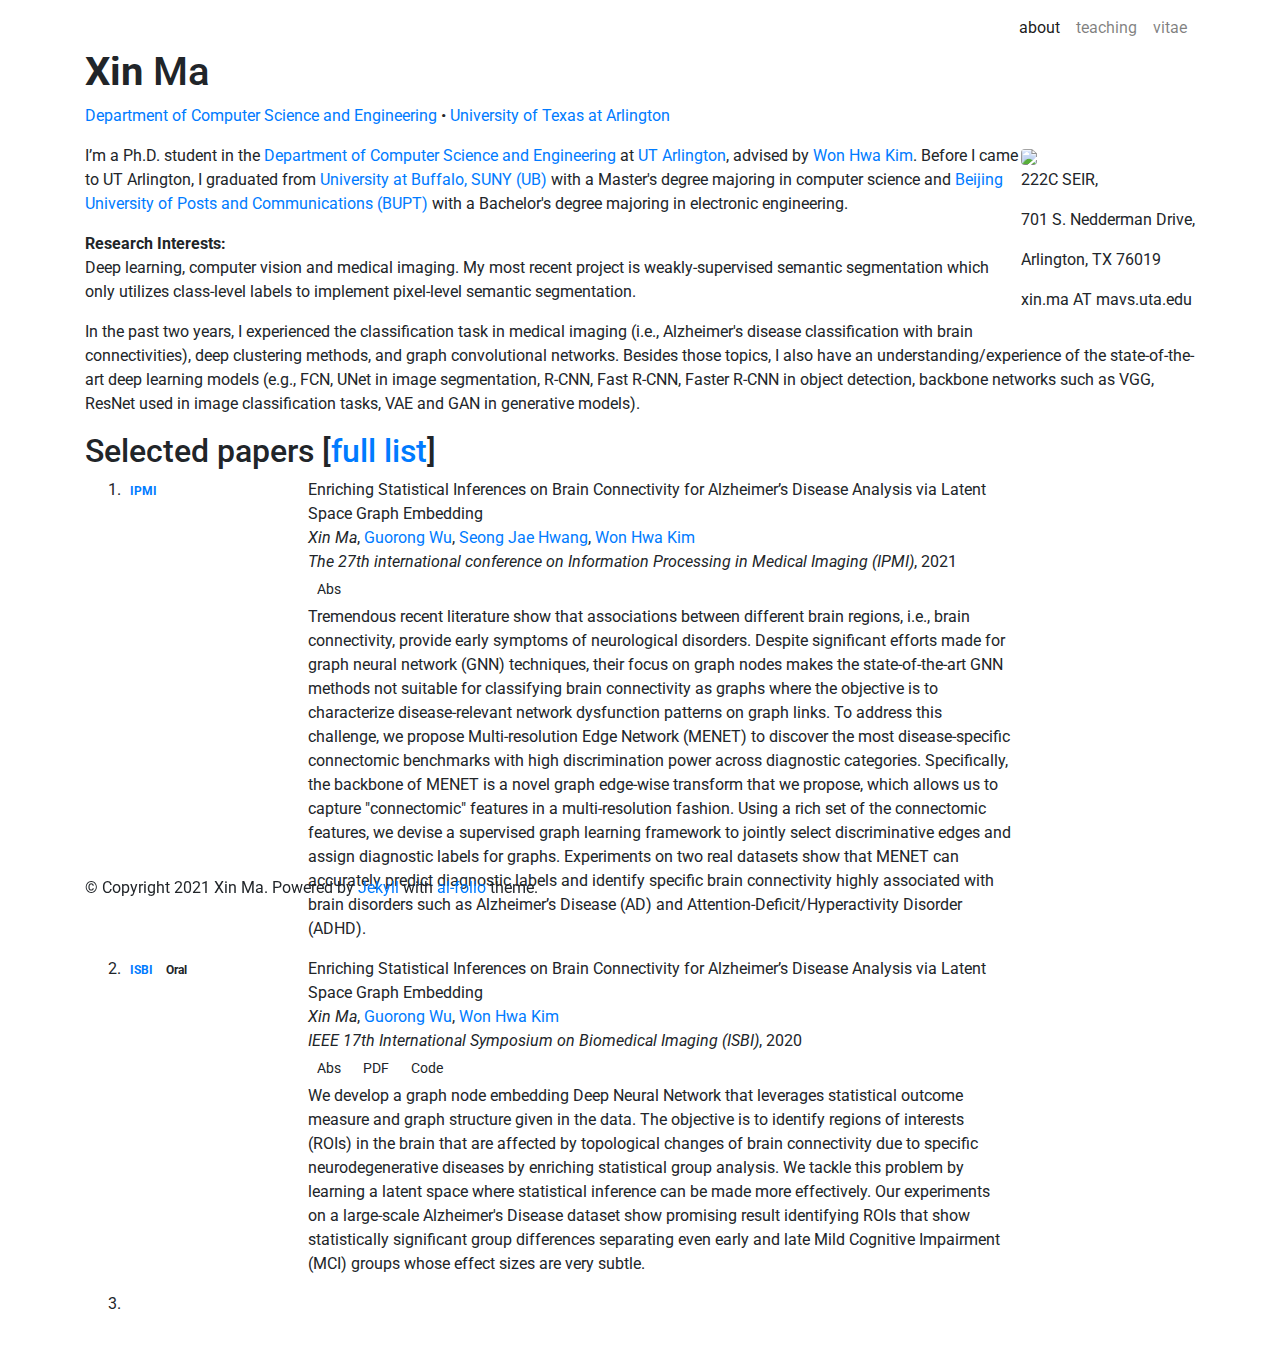
==== commit 9ed34df5: "Update index.html" ====
--- a/index.html
+++ b/index.html
@@ -190,7 +190,7 @@
 
 <p><strong>Research Interests:</strong> <br>
 <!--Probabilistic modeling, deep learning, and massively multi-task learning, with a focus on computational frameworks for adaptation, interpretability, and personalization of statistical models learned from data.</p>-->
-  Deep learning, computer vision and medical imaging. Currently, I am working on weakly-supervised semantic segmentation which only uitlizes class-level labels.
+  Deep learning, computer vision and medical imaging. My most recent project is weakly-supervised semantic segmentation which only utilizes class-level labels to implement pixel-level semantic segmentation.
 </p>
 
 
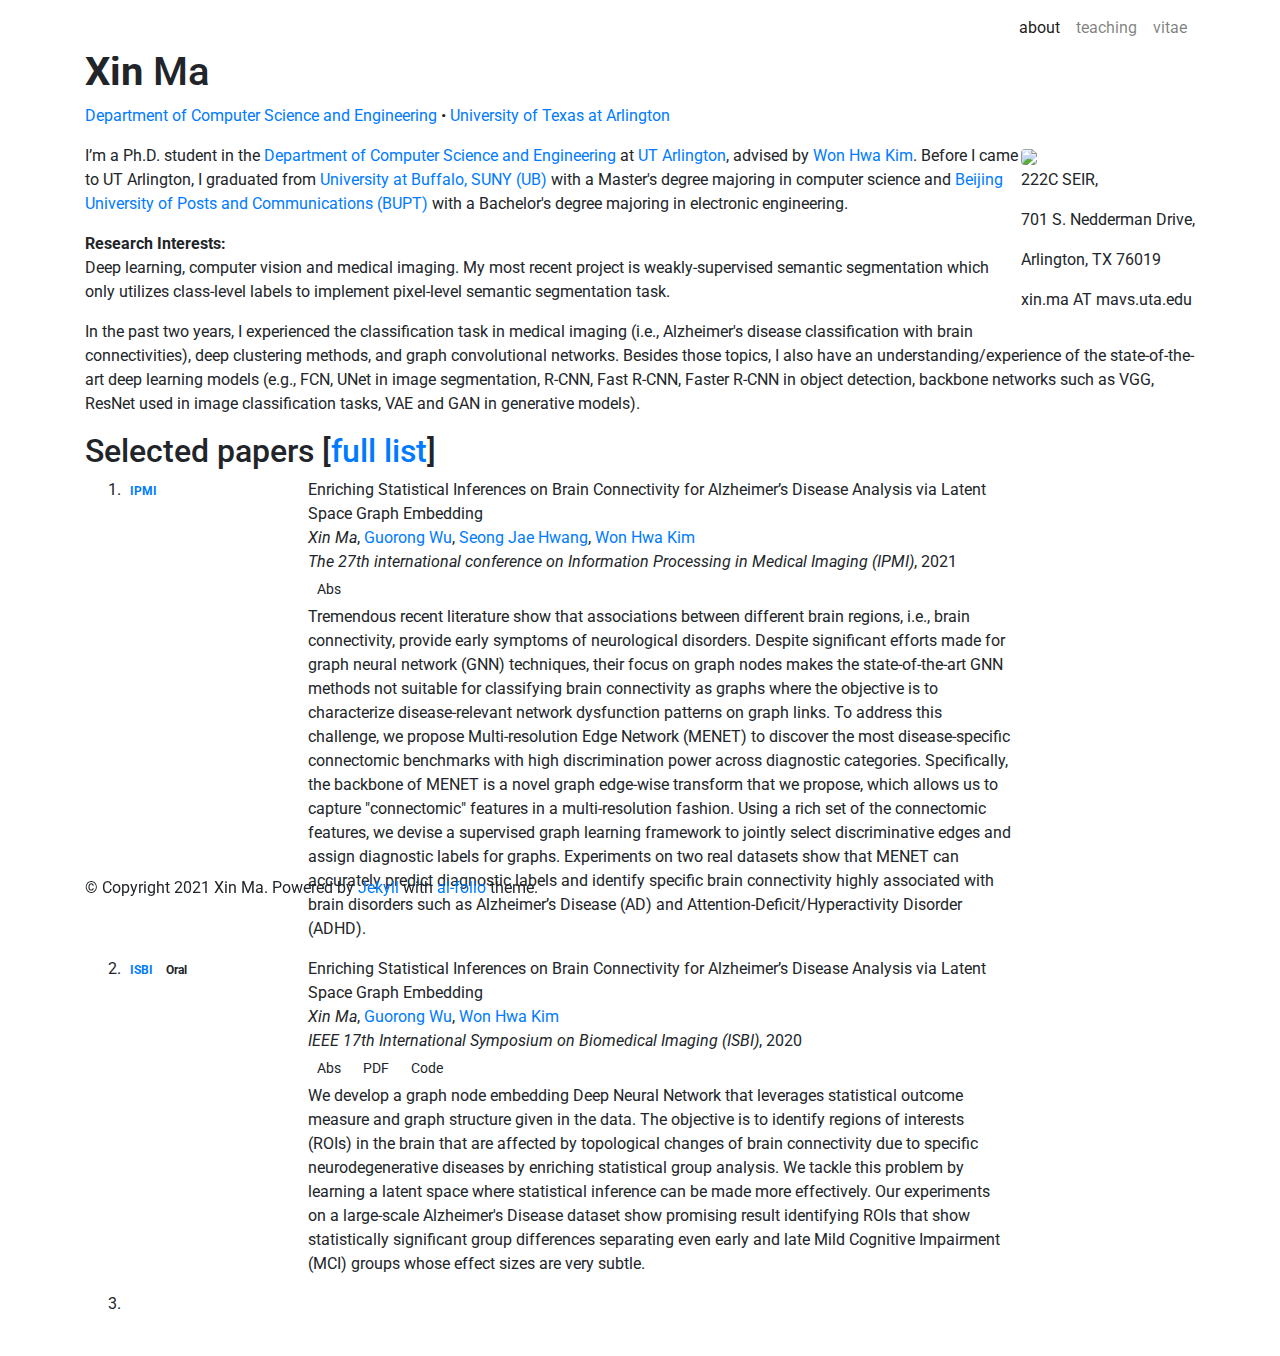
==== commit 8eab8cf1: "Update index.html" ====
--- a/index.html
+++ b/index.html
@@ -190,7 +190,7 @@
 
 <p><strong>Research Interests:</strong> <br>
 <!--Probabilistic modeling, deep learning, and massively multi-task learning, with a focus on computational frameworks for adaptation, interpretability, and personalization of statistical models learned from data.</p>-->
-  Deep learning, computer vision and medical imaging. My most recent project is weakly-supervised semantic segmentation which only utilizes class-level labels to implement pixel-level semantic segmentation.
+  Deep learning, computer vision and medical imaging. My most recent project is weakly-supervised semantic segmentation which only utilizes class-level labels to implement pixel-level semantic segmentation task.
 </p>
 
 
